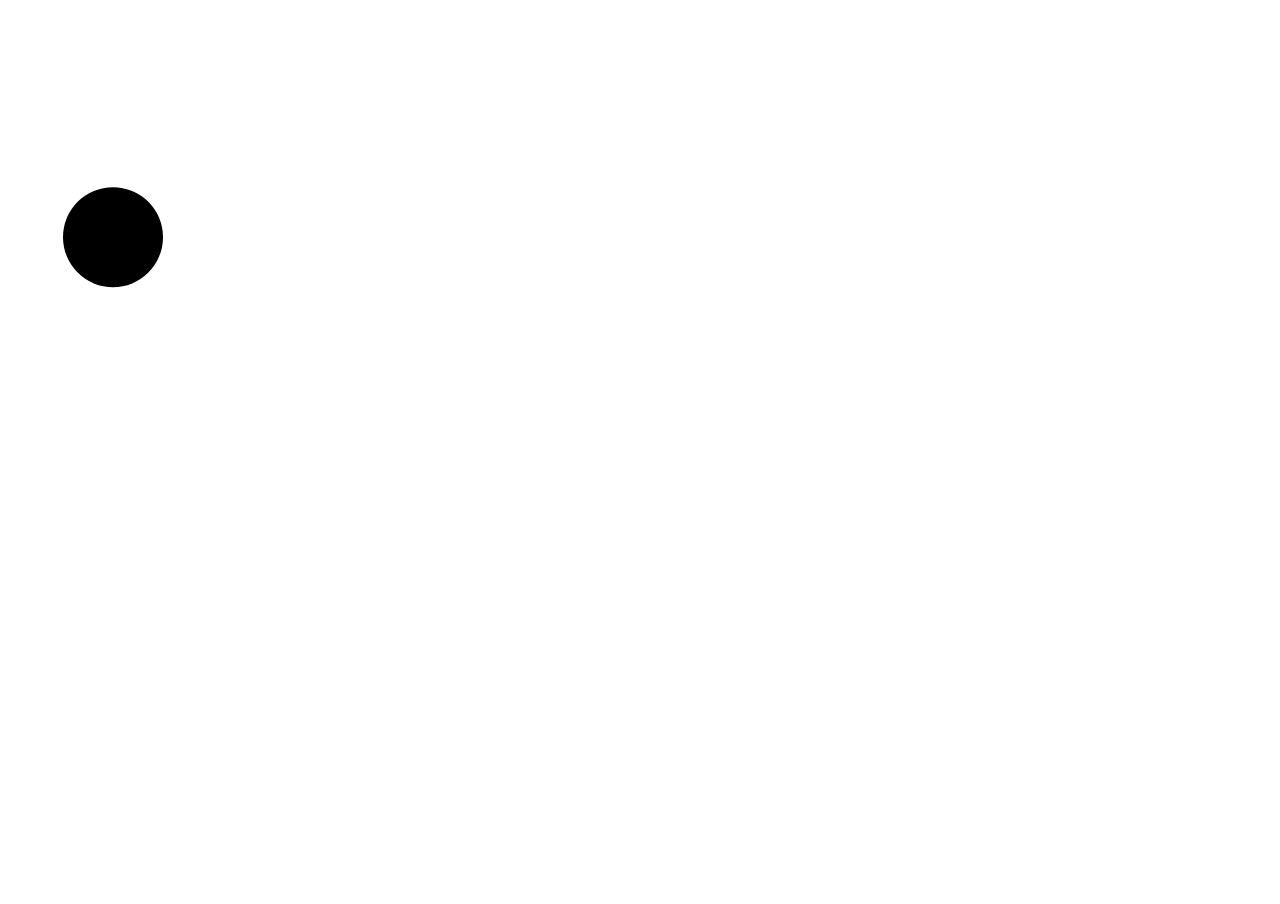
==== bouncing-ball/index.html @ 867bf9ed "feat: initial setup of practice projects and games" ====
<!DOCTYPE html>
<html lang="en">

<head>
    <meta charset="UTF-8">
    <meta name="viewport" content="width=device-width, initial-scale=1.0">
    <title>Document</title>
    <link rel="stylesheet" href="style.css">
</head>

<body>


    <canvas id="myCanvas"></canvas>

    <script src="main.js"></script>
</body>

</html>
---- bouncing-ball/style.css ----
* {
    padding: 0;
    margin: 0;
    box-sizing: border-box;
}

#main_wrapper {
    width: 100vw;
    height: 100vh;
    background: lightblue;
    position: relative;
}

#inner_wrapper {
    height: 100%;
    background-color: lightcoral;
}

#buttons {
    position: absolute;
    left: 0;
    top: 50%;
    translate: -50% - 50%;
    display: flex;
    justify-content: space-between;
    width: 100%;
    padding: 0px 40px;
}

#buttons>button {
    width: 40px;
    height: 40px;
    padding: 10px 10px;
    font-size: 20px;
    border-radius: 50%;
    display: flex;
    justify-content: center;
    align-items: center;
    background-color: white;
    border: none;
    cursor: pointer;
}
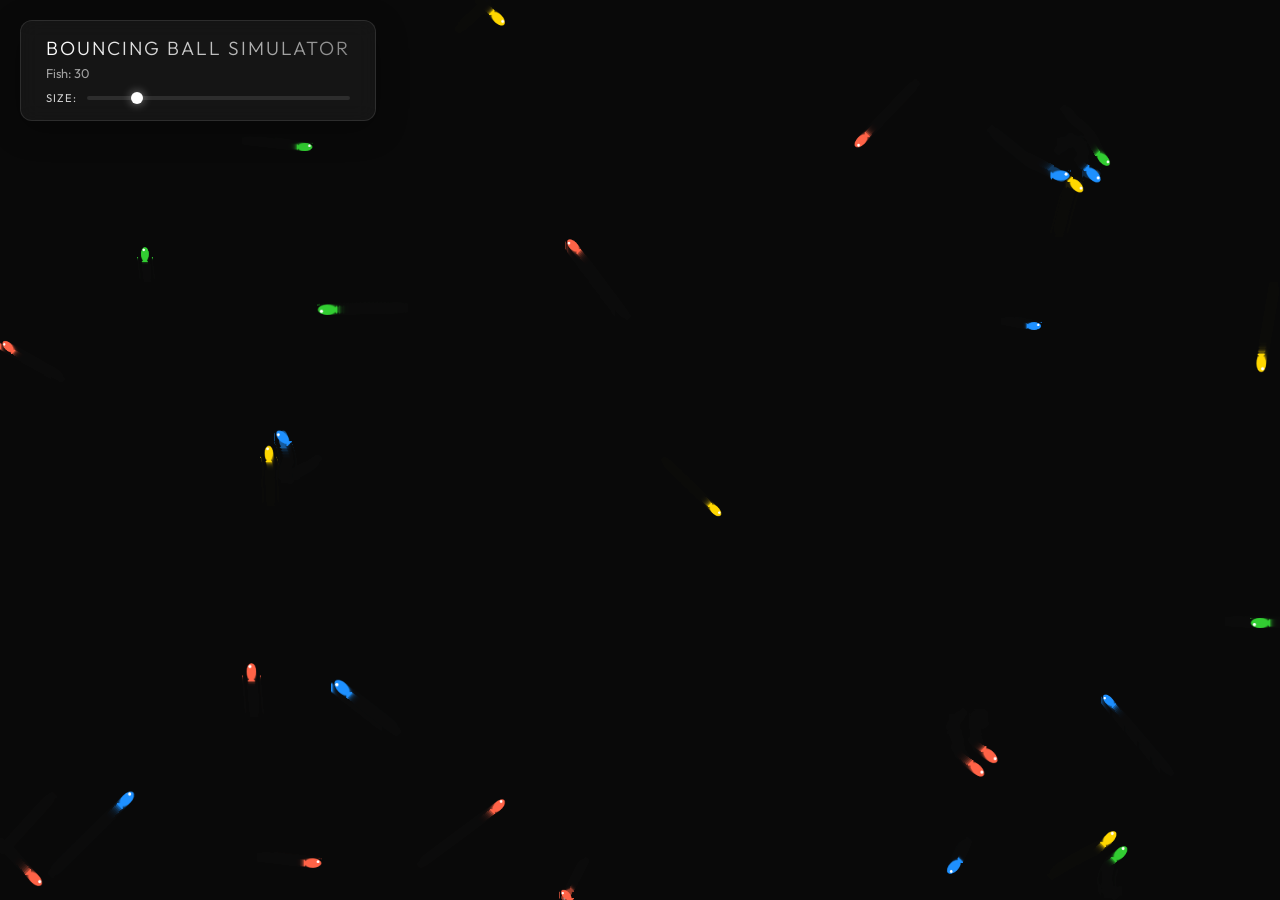
==== commit 0eae92bc: "1. created a small animation abot physics" ====
--- a/bouncing-ball/index.html
+++ b/bouncing-ball/index.html
@@ -5,14 +5,27 @@
     <meta charset="UTF-8">
     <meta name="viewport" content="width=device-width, initial-scale=1.0">
     <title>Document</title>
+    <link rel="preconnect" href="https://fonts.googleapis.com">
+    <link rel="preconnect" href="https://fonts.gstatic.com" crossorigin>
+    <link href="https://fonts.googleapis.com/css2?family=Outfit:wght@300;400;600&display=swap" rel="stylesheet">
     <link rel="stylesheet" href="style.css">
 </head>
 
 <body>
-
-
+    <div id="ui-overlay">
+        <h1>Bouncing Ball Simulator</h1>
+        <div class="stat">Fish: <span id="ball-count">0</span></div>
+        <div class="control">
+            <label>Size:</label>
+            <input type="range" id="size-slider" min="2" max="25" value="6">
+        </div>
+    </div>
     <canvas id="myCanvas"></canvas>
 
+    <script src="vector.js"></script>
+    <script src="grid.js"></script>
+    <script src="fish.js"></script>
+    <script src="physics.js"></script>
     <script src="main.js"></script>
 </body>
 
--- a/bouncing-ball/style.css
+++ b/bouncing-ball/style.css
@@ -4,39 +4,76 @@
     box-sizing: border-box;
 }
 
-#main_wrapper {
-    width: 100vw;
-    height: 100vh;
-    background: lightblue;
-    position: relative;
+body {
+    overflow: hidden;
+    background-color: #0a0a0c;
+    font-family: 'Outfit', -apple-system, BlinkMacSystemFont, 'Segoe UI', Roboto, Helvetica, Arial, sans-serif;
 }
 
-#inner_wrapper {
-    height: 100%;
-    background-color: lightcoral;
+canvas {
+    display: block;
+    cursor: crosshair;
 }
 
-#buttons {
-    position: absolute;
-    left: 0;
-    top: 50%;
-    translate: -50% - 50%;
-    display: flex;
-    justify-content: space-between;
-    width: 100%;
-    padding: 0px 40px;
+#ui-overlay {
+    position: fixed;
+    top: 20px;
+    left: 20px;
+    color: white;
+    background: rgba(255, 255, 255, 0.05);
+    backdrop-filter: blur(10px);
+    padding: 15px 25px;
+    border-radius: 12px;
+    border: 1px solid rgba(255, 255, 255, 0.1);
+    pointer-events: none;
+    box-shadow: 0 8px 32px rgba(0, 0, 0, 0.3);
 }
 
-#buttons>button {
-    width: 40px;
-    height: 40px;
-    padding: 10px 10px;
-    font-size: 20px;
+h1 {
+    font-size: 1.2rem;
+    font-weight: 300;
+    letter-spacing: 2px;
+    text-transform: uppercase;
+    margin-bottom: 5px;
+    background: linear-gradient(to right, #fff, #888);
+    -webkit-background-clip: text;
+    -webkit-text-fill-color: transparent;
+}
+
+.stat {
+    font-size: 0.8rem;
+    color: rgba(255, 255, 255, 0.6);
+    margin-bottom: 10px;
+}
+
+.control {
+    display: flex;
+    align-items: center;
+    gap: 10px;
+    pointer-events: auto;
+}
+
+.control label {
+    font-size: 0.7rem;
+    text-transform: uppercase;
+    letter-spacing: 1px;
+    color: rgba(255, 255, 255, 0.8);
+}
+
+input[type="range"] {
+    appearance: none;
+    background: rgba(255, 255, 255, 0.1);
+    height: 4px;
+    border-radius: 2px;
+    cursor: pointer;
+    flex: 1;
+}
+
+input[type="range"]::-webkit-slider-thumb {
+    appearance: none;
+    width: 12px;
+    height: 12px;
+    background: white;
     border-radius: 50%;
-    display: flex;
-    justify-content: center;
-    align-items: center;
-    background-color: white;
-    border: none;
-    cursor: pointer;
+    box-shadow: 0 0 10px rgba(255, 255, 255, 0.5);
 }
